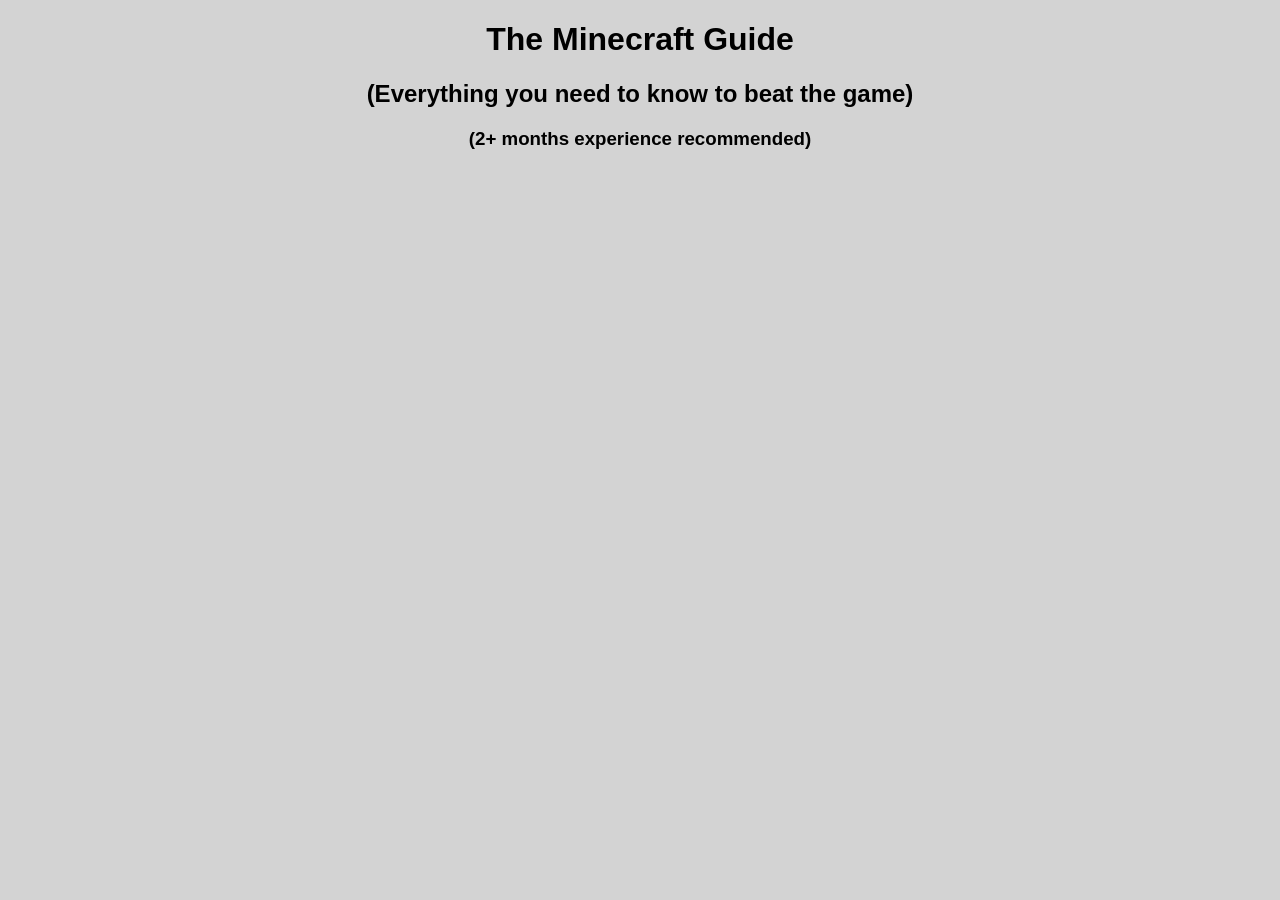
==== unit0-vibe-coding-assignment-varunpalanisamy123-main/website/index.html @ dbf7a134 "Javascript, HTML, and CSS all finsihed. README document is finished too." ====
<!DOCTYPE html>
<html>
<head>
    <title style="font-size: 30px;">Minecraft Guide</title>
    <link rel="stylesheet" href="styles.css">
</head>

<body style="background-color: lightgrey;">

<div class="container">

    <h1 class="section-title" style="text-align: center;">The Minecraft Guide</h1>

    <h2 class="section-title" style="text-align: center;">(Everything you need to know to beat the game)</h2>
    <h3 class="section-title" style="text-align: center;">(2+ months experience recommended)</h3>

</body>
</html>
---- unit0-vibe-coding-assignment-varunpalanisamy123-main/website/styles.css ----
body{
background-color: #6f6f6f;
font-family: Arial, Helvetica, sans-serif;
margin: 0;
padding: 0;
color: black;
}
 
.container{
width: 95%;
margin: auto;
}
 
h1{
text-align: center;
font-size: 90px;
margin-top: 20px;
margin-bottom: 10px;
}
 
h2{
text-align: center;
font-size: 45px;
margin: 5px;
}
 
h3{
text-align: center;
font-size: 28px;
margin-bottom: 20px;
}
 
.section-title{
text-align: center;
font-size: 80px;
margin-top: 10px;
margin-bottom: 20px;
}
 
.image-row{
display: flex;
justify-content: center;
gap: 40px;
flex-wrap: wrap;
margin-top: 20px;
}
 
.image-row img{
width: 300px;
height: auto;
}
 
.home-images img{
width: 200px;
}
 
.home-images .middle{
width: 520px;
}
 
.content{
text-align: center;
max-width: 1000px;
margin: auto;
font-size: 18px;
font-weight: bold;
line-height: 1.4;
}
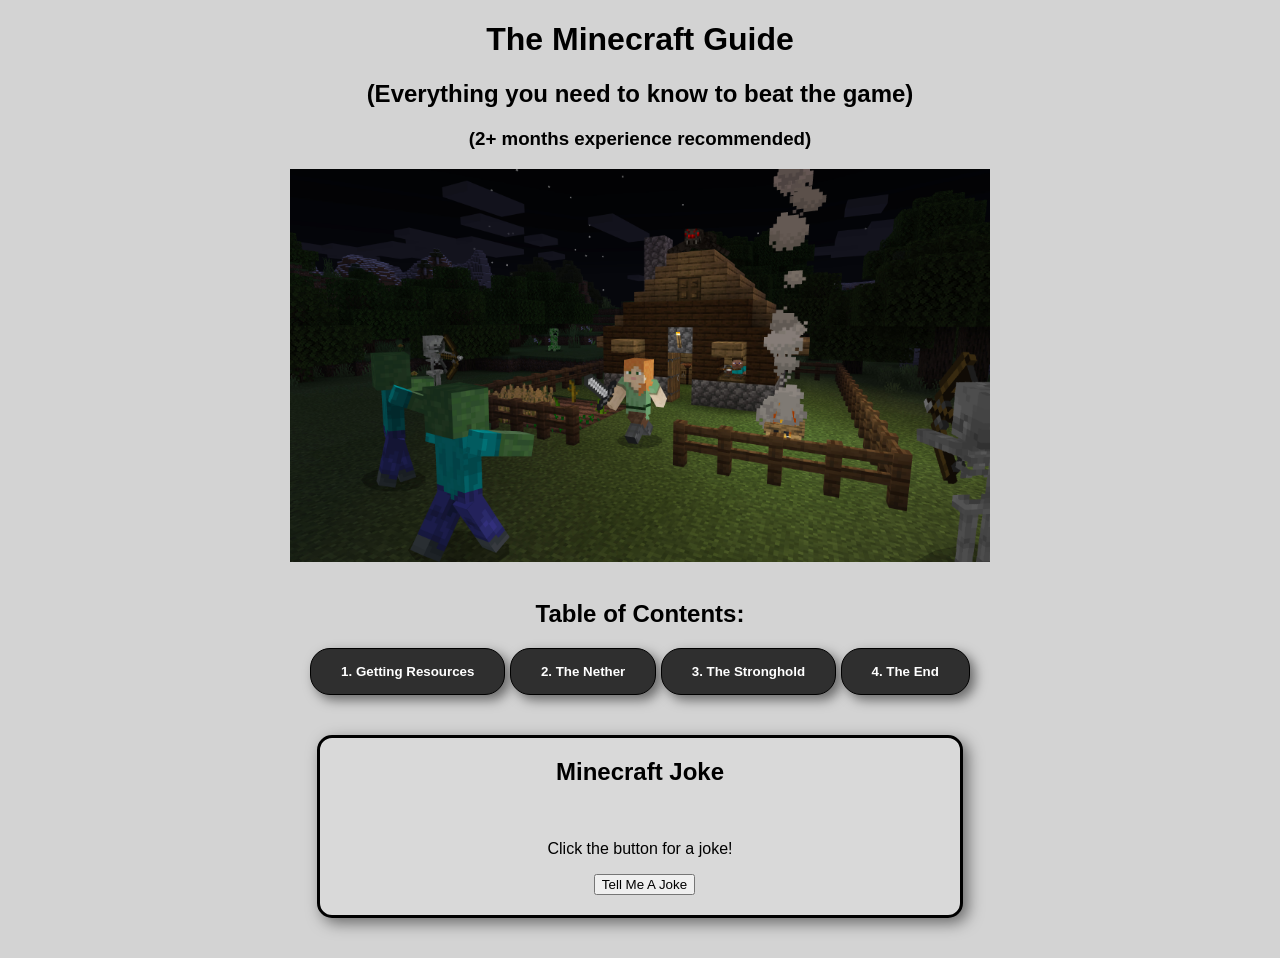
==== commit 8af33885: "JavsScript, HTML and css all completed. 2nd Commit" ====
--- a/unit0-vibe-coding-assignment-varunpalanisamy123-main/website/index.html
+++ b/unit0-vibe-coding-assignment-varunpalanisamy123-main/website/index.html
@@ -7,12 +7,61 @@
 
 <body style="background-color: lightgrey;">
 
-<div class="container">
-
     <h1 class="section-title" style="text-align: center;">The Minecraft Guide</h1>
 
     <h2 class="section-title" style="text-align: center;">(Everything you need to know to beat the game)</h2>
     <h3 class="section-title" style="text-align: center;">(2+ months experience recommended)</h3>
+    <img src="SURVIVE.jpg" style="width: 700px; height: auto;" class="center-image">
+<br>
+<h2 style="text-align: center;">Table of Contents:</h2>
+
+<div style="text-align: center;">
+<button onclick="window.location.href='gatherresources.html'" class="button">
+1. Getting Resources
+</button>
+
+<button onclick="window.location.href='nether.html'" class="button">
+2. The Nether
+</button>
+
+<button onclick="window.location.href='stronghold.html'" class="button">
+3. The Stronghold
+</button>
+
+<button onclick="window.location.href='enderdragon.html'" class="button">
+4. The End
+</button>
+
+</div>
+
+<div class="joke-card">
+<h2>Minecraft Joke</h2>
+ 
+<p id="joke">
+Click the button for a joke!
+</p>
+ 
+<button class="toc-btn" onclick="showJoke()">
+Tell Me A Joke
+</button>
+</div>
+
+<script>
+function showJoke() {
+ 
+const jokes = [
+"Why didn't Steve get lost? Because he always follows the block map!",
+"Why are Endermen bad at hiding? They're always sticking out!",
+"What is a Creeper's favorite type of music? Boom-box music!",
+"Why did the chicken cross the Nether? To get to the End!",
+"Why was the Diamond Pickaxe happy? It finally found its purpose!"
+];
+ 
+let randomJoke = Math.floor(Math.random() * jokes.length);
+ 
+document.getElementById("joke").innerText = jokes[randomJoke];
+}
+</script>
 
 </body>
 </html>
--- a/unit0-vibe-coding-assignment-varunpalanisamy123-main/website/styles.css
+++ b/unit0-vibe-coding-assignment-varunpalanisamy123-main/website/styles.css
@@ -1,69 +1,80 @@
 
 body{
 background-color: #6f6f6f;
-font-family: Arial, Helvetica, sans-serif;
+font-family: Verdana, Geneva, Tahoma, sans-serif;
 margin: 0;
 padding: 0;
 color: black;
 }
  
-.container{
-width: 95%;
-margin: auto;
-}
- 
 h1{
-text-align: center;
 font-size: 90px;
 margin-top: 20px;
 margin-bottom: 10px;
 }
  
 h2{
-text-align: center;
 font-size: 45px;
 margin: 5px;
 }
  
 h3{
-text-align: center;
 font-size: 28px;
 margin-bottom: 20px;
 }
  
 .section-title{
-text-align: center;
 font-size: 80px;
 margin-top: 10px;
 margin-bottom: 20px;
 }
- 
-.image-row{
-display: flex;
-justify-content: center;
-gap: 40px;
-flex-wrap: wrap;
-margin-top: 20px;
-}
- 
-.image-row img{
-width: 300px;
-height: auto;
-}
- 
-.home-images img{
-width: 200px;
-}
- 
-.home-images .middle{
-width: 520px;
-}
- 
+
 .content{
-text-align: center;
 max-width: 1000px;
 margin: auto;
 font-size: 18px;
 font-weight: bold;
 line-height: 1.4;
 }
+
+.center-image {
+  display: block;
+  margin-left: auto;
+  margin-right: auto;
+  width: 50%;
+}
+
+.button {
+  border-radius: 20px;
+  border: 1px solid #000000;
+  background-color: #2f2f2f;
+  color: white;
+  font-weight: bold;
+  padding: 15px 30px;
+  cursor: pointer;
+  box-shadow: 5px 5px 12px rgba(0, 0, 0, 0.5);
+  transition: 0.2s;
+}
+
+.joke-card{
+background-color: #d9d9d9;
+width: 600px;
+border: 3px solid black;
+border-radius: 15px;
+box-shadow: 5px 5px 15px rgba(0,0,0,0.5);
+text-align: center;
+margin: 40px auto;
+padding: 20px;
+}
+
+.joke-card h2{
+margin-top: 0;
+}
+ 
+#joke{
+font-size: 24px;
+font-weight: bold;}
+
+.button-container{
+text-align: center;
+}
